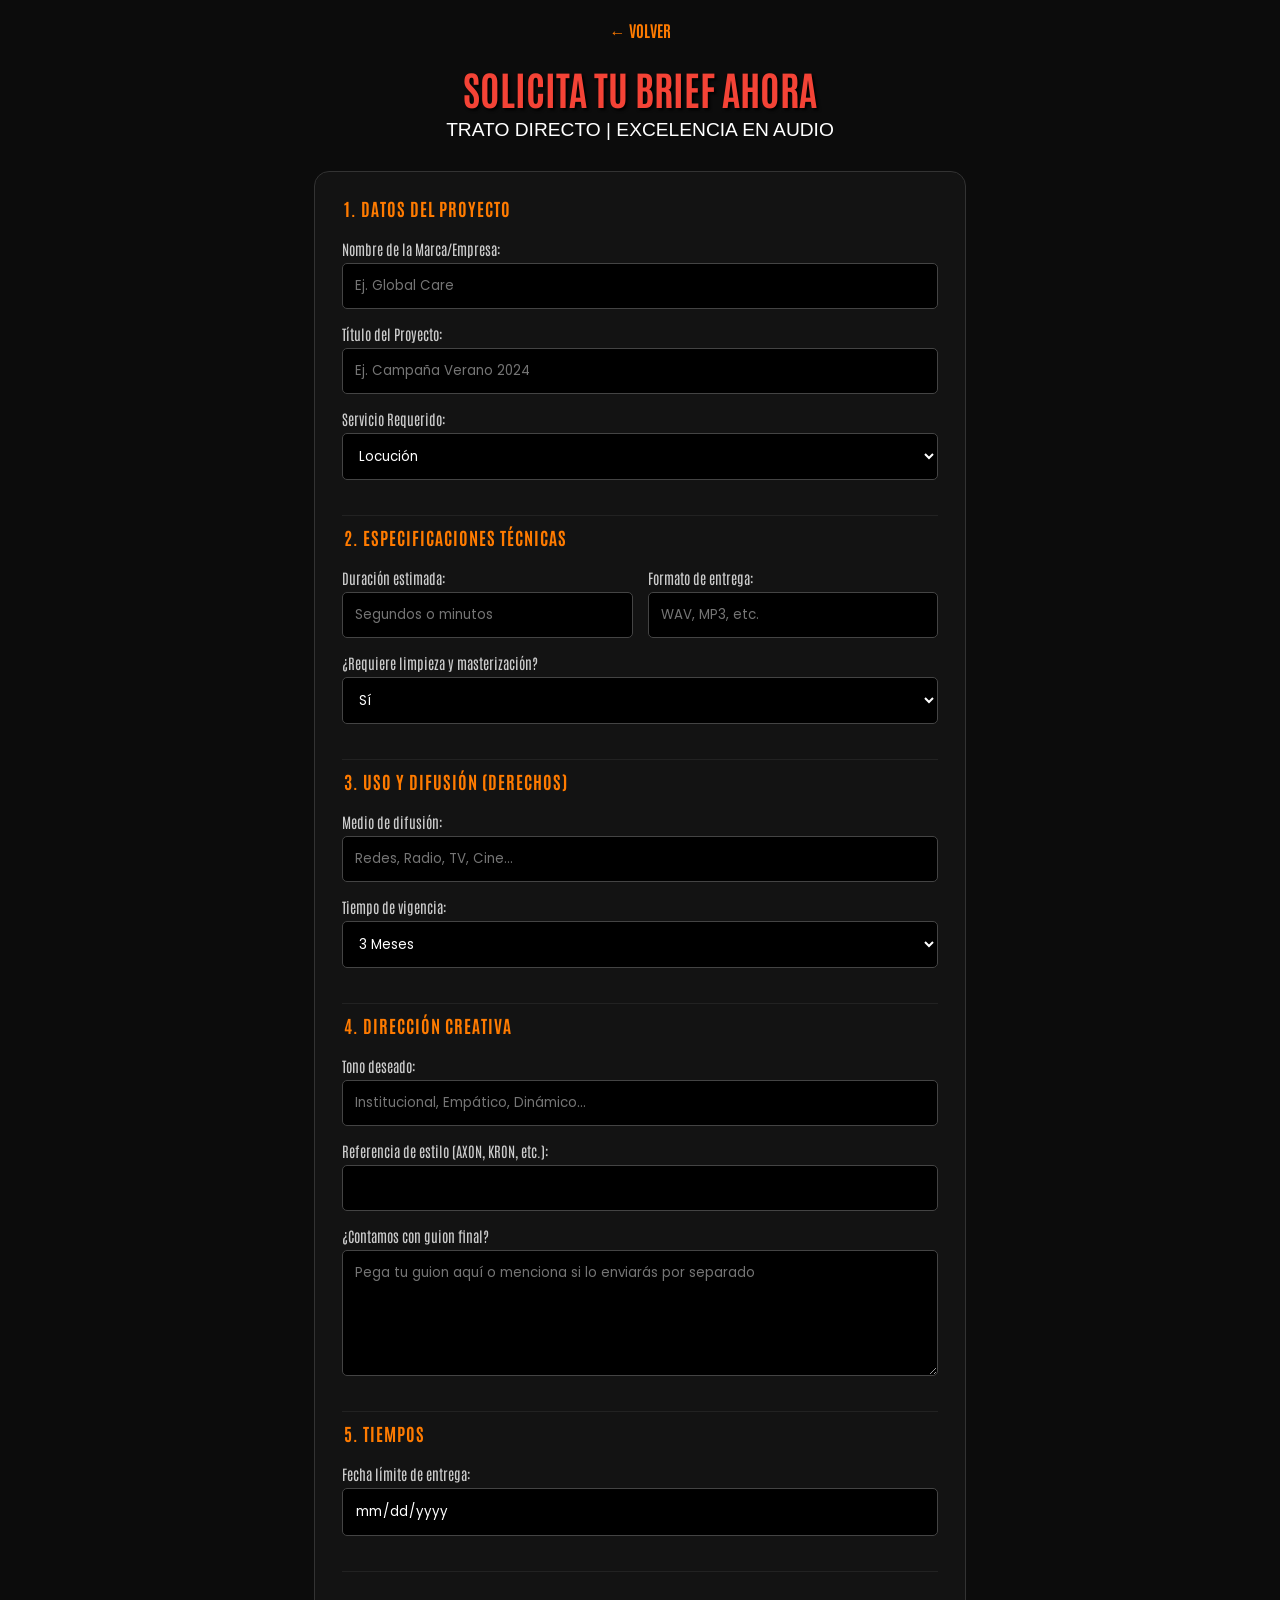
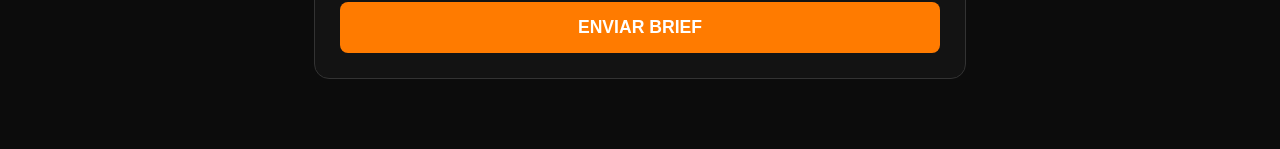
==== subpáginas/brief.html @ 4f43cc1e "Rename brief.HTML to brief.html" ====
<!DOCTYPE html>
<html lang="es">
<head>
    <meta charset="UTF-8">
    <meta name="viewport" content="width=device-width, initial-scale=1.0">
    <title>Solicita tu Brief - El Javo</title>
    <link rel="stylesheet" href="../estilos/style.css">
    <link rel="stylesheet" href="../subpáginas/estilos/brief.css"> </head>
<body>
    <div class="bg-texture"></div>

    <div class="main-container">
        <header class="brief-header">
            <a href="../index.HTML" class="back-btn">← VOLVER</a>
            <h1 class="red-title">SOLICITA TU BRIEF AHORA</h1>
            <p class="white-subtitle">TRATO DIRECTO | EXCELENCIA EN AUDIO</p>
        </header>

        <form action="https://formsubmit.co/TU-CORREO@email.com" method="POST" class="brief-form">
            <fieldset>
                <legend>1. DATOS DEL PROYECTO</legend>
                <div class="input-group">
                    <label>Nombre de la Marca/Empresa:</label>
                    <input type="text" name="empresa" required placeholder="Ej. Global Care">
                </div>
                <div class="input-group">
                    <label>Título del Proyecto:</label>
                    <input type="text" name="titulo" required placeholder="Ej. Campaña Verano 2024">
                </div>
                <div class="input-group">
                    <label>Servicio Requerido:</label>
                    <select name="servicio">
                        <option value="locucion">Locución</option>
                        <option value="doblaje">Doblaje</option>
                        <option value="direccion">Dirección Artística</option>
                        <option value="diseno">Diseño de Audio</option>
                    </select>
                </div>
            </fieldset>

            <fieldset>
                <legend>2. ESPECIFICACIONES TÉCNICAS</legend>
                <div class="grid-inputs">
                    <div class="input-group">
                        <label>Duración estimada:</label>
                        <input type="text" name="duracion" placeholder="Segundos o minutos">
                    </div>
                    <div class="input-group">
                        <label>Formato de entrega:</label>
                        <input type="text" name="formato" placeholder="WAV, MP3, etc.">
                    </div>
                </div>
                <div class="input-group checkbox-group">
                    <label>¿Requiere limpieza y masterización?</label>
                    <select name="masterizacion">
                        <option value="si">Sí</option>
                        <option value="no">No</option>
                    </select>
                </div>
            </fieldset>

            <fieldset>
                <legend>3. USO Y DIFUSIÓN (DERECHOS)</legend>
                <div class="input-group">
                    <label>Medio de difusión:</label>
                    <input type="text" name="medio" placeholder="Redes, Radio, TV, Cine...">
                </div>
                <div class="input-group">
                    <label>Tiempo de vigencia:</label>
                    <select name="vigencia">
                        <option value="3meses">3 Meses</option>
                        <option value="6meses">6 Meses</option>
                        <option value="1ano">1 Año</option>
                        <option value="indefinido">Indefinido</option>
                    </select>
                </div>
            </fieldset>

            <fieldset>
                <legend>4. DIRECCIÓN CREATIVA</legend>
                <div class="input-group">
                    <label>Tono deseado:</label>
                    <input type="text" name="tono" placeholder="Institucional, Empático, Dinámico...">
                </div>
                <div class="input-group">
                    <label>Referencia de estilo (AXON, KRON, etc.):</label>
                    <input type="text" name="referencia">
                </div>
                <div class="input-group">
                    <label>¿Contamos con guion final?</label>
                    <textarea name="guion" placeholder="Pega tu guion aquí o menciona si lo enviarás por separado"></textarea>
                </div>
            </fieldset>

            <fieldset>
                <legend>5. TIEMPOS</legend>
                <div class="input-group">
                    <label>Fecha límite de entrega:</label>
                    <input type="date" name="deadline">
                </div>
            </fieldset>

            <button type="submit" class="submit-btn">ENVIAR BRIEF</button>
        </form>
    </div>
</body>
</html>
---- estilos/style.css ----
@import url('https://fonts.googleapis.com/css2?family=Antonio:wght@300;400;700&display=swap');
@import url('https://fonts.googleapis.com/css2?family=Poppins:wght@300;400;600&display=swap');

/* --- Reset y Fondo --- */
body {
    background-color: #0c0c0c;
    margin: 0;
    overflow-x: hidden;
    color: white;
    font-family: 'Antonio', Gadget, sans-serif;
}

.bg-texture {
    position: fixed;
    top: 0; left: 0; width: 100%; height: 100%;
    background: url('../assets/header/fondo-panal.png') repeat;
    z-index: -1;
    opacity: 0.8;
}

/* --- NUEVA BARRA DE NAVEGACIÓN FIJA --- */
/* Contenedor interno para alinear elementos */
.navbar-fixed {
    position: fixed;
    top: 0;
    left: 0;
    width: 100%;
    height: 80px;
    background: #000000; /* 1. Fondo negro sólido */
    display: flex;
    justify-content: center;
    align-items: center;
    z-index: 9999; /* 2. Un valor muy alto para que NADA la tape */
    border-bottom: 1px solid rgba(129, 71, 255, 0.3);
}

.nav-container {
    width: 90%;
    max-width: 1200px;
    display: flex;
    justify-content: space-between;
    align-items: center;
    position: relative;
    z-index: 10000; /* Asegura que lo de adentro también esté arriba */
}

/* --- MENÚ HAMBURGUESA --- */
.menu-hamburguesa {
    width: 35px;
    height: 25px;
    display: flex;
    flex-direction: column;
    justify-content: space-between;
    cursor: pointer;
    z-index: 1001; /* Por encima del menú */
}

.menu-hamburguesa span {
    width: 100%;
    height: 4px;
    background: #8147ff; /* Morado neón */
    box-shadow: 0 0 10px rgba(129, 71, 255, 0.8);
    border-radius: 2px;
    transition: all 0.3s ease;
}

/* --- LISTA DESPLEGABLE --- */
.nav-menu {
    position: fixed;
    top: 80px;
    right: -100%;
    width: 280px;
    height: calc(100vh - 80px);
    background: rgba(10, 10, 10, 0.98); /* Un poco más oscuro */
    backdrop-filter: blur(15px);
    border-left: 2px solid #8147ff;
    transition: 0.4s cubic-bezier(0.175, 0.885, 0.32, 1.275);
    z-index: 9998; /* Justo debajo de la barra pero arriba del contenido */
}

.nav-menu.active {
    right: 0; /* Se desliza hacia adentro */
}

.nav-menu ul {
    list-style: none;
    padding: 60px 30px; /* Más espacio superior */
    display: flex;
    flex-direction: column;
    gap: 20px; /* Separación uniforme entre links */
}

.nav-menu ul li a {
    color: #fff;
    text-decoration: none;
    font-size: 1.1rem;
    font-weight: 500;
    letter-spacing: 2px;
    text-transform: uppercase;
    transition: all 0.3s ease;
    display: block;
}

/* Efecto al pasar el mouse */
.nav-menu ul li a:hover {
    color: #8147ff;
    padding-left: 10px; /* Pequeño desplazamiento a la derecha */
    text-shadow: 0 0 10px rgba(129, 71, 255, 0.7);
}

/* Estilo especial para WhatsApp */
.nav-whatsapp {
    color: #4dff4d !important;
    border: 1px solid #4dff4d;
    padding: 10px !important;
    text-align: center;
    border-radius: 5px;
    margin-top: 20px;
    box-shadow: inset 0 0 10px rgba(77, 255, 77, 0.2);
}

.nav-whatsapp:hover {
    background: #4dff4d;
    color: #000 !important;
    box-shadow: 0 0 20px rgba(77, 255, 77, 0.6);
}

/* Animación de la hamburguesa (X) */
.menu-hamburguesa.open span:nth-child(1) { transform: translateY(10px) rotate(45deg); }
.menu-hamburguesa.open span:nth-child(2) { opacity: 0; }
.menu-hamburguesa.open span:nth-child(3) { transform: translateY(-11px) rotate(-45deg); }
.nav-menu ul {
    list-style: none;
    padding: 60px 30px; /* Más espacio superior */
    display: flex;
    flex-direction: column;
    gap: 20px; /* Separación uniforme entre links */
}

.nav-menu ul li a {
    color: #fff;
    text-decoration: none;
    font-size: 1.1rem;
    font-weight: 500;
    letter-spacing: 2px;
    text-transform: uppercase;
    transition: all 0.3s ease;
    display: block;
}

/* Efecto al pasar el mouse */
.nav-menu ul li a:hover {
    color: #8147ff;
    padding-left: 10px; /* Pequeño desplazamiento a la derecha */
    text-shadow: 0 0 10px rgba(129, 71, 255, 0.7);
}

/* Estilo especial para WhatsApp */
.nav-whatsapp {
    color: #4dff4d !important;
    border: 1px solid #4dff4d;
    padding: 10px !important;
    text-align: center;
    border-radius: 5px;
    margin-top: 20px;
    box-shadow: inset 0 0 10px rgba(77, 255, 77, 0.2);
}

.nav-whatsapp:hover {
    background: #4dff4d;
    color: #000 !important;
    box-shadow: 0 0 20px rgba(77, 255, 77, 0.6);
}

/* --- ESTILOS DEL BUSCADOR (Integrados) --- */
.search-container { position: relative; width: 280px; }
#searchInput {
    width: 100%; padding: 8px 15px; background: rgba(255,255,255,0.1);
    border: 1px solid #8147ff; border-radius: 20px; color: #fff; outline: none;
}
.search-results-box {
    position: absolute; top: 45px; left: 0; width: 100%;
    background: rgba(0,0,0,0.95); border: 1px solid #8147ff;
    border-radius: 10px; display: none; z-index: 1100;
}
.result-item {
    border-bottom: 1px solid rgba(129, 71, 255, 0.2);
    transition: background 0.3s;
}
.result-item:hover {
    background: rgba(129, 71, 255, 0.1);
}

/* --- CAMBIO DE NOMBRE: Identidad Visual --- */
.hero-identity { 
    display: flex; 
    justify-content: space-between; 
    align-items: center; 
    margin-bottom: 20px;
    margin-top: 100px; /* Espacio para que la barra fija no lo tape */
}

/* Tus estilos originales de profile, logo y mic se mantienen igual, 
   solo asegúrate de que apunten a .hero-identity si es necesario */
.hero-identity .profile-area img { width: 335px; height: auto; }
.hero-identity .logo-area .main-logo { width: 600px; height: auto; }
.hero-identity .mic-area img { width: 240px; height: auto; }

/* --- Resto de tu CSS (Slogans, Grid, Botones 3D, Móvil) se mantiene IGUAL --- */
.main-container {
    max-width: 1400px; /* Más ancho para la disposición central */
    margin: 0 auto;
    padding: 20px;
}

/* --- Hero y Slogans --- */
.hero-identity { display: flex; justify-content: space-between; align-items: center; margin-bottom: 20px; }
.profile-area img { width: 335px; height: auto; }
.logo-area .main-logo { width: 600px; height: auto; }
.mic-area img { width: 240px; height: auto; }

.slogans { text-align: center; margin-bottom: 30px; }
.red-title { color: #f44336; font-size: 2.5rem; text-shadow: 2px 2px 3px black; margin: 0; }
.white-subtitle { font-size: 1.2rem; margin-top: 5px; font-family: Anton, sans-serif; font-weight: normal; }

/* --- Grid Central --- */
.grid-layout {
    display: grid;
    /* Reducimos el centro a 420px y el espacio entre columnas (gap) a 40px */
    grid-template-columns: 330px 420px 300px;
    gap: 100px; 
    justify-content: center;
    align-items: center;
    margin-bottom: 30px;
}

.tv-slider {
    width: 100% ;
    max-width: 420px;
    aspect-ratio: 16 / 9;
    position: relative;
    overflow: hidden; /* Escondemos los videos que no están en vista */
    border-radius: 8px;
    background: #000;
    border: 6px solid #080808;
}

.slides-container {
    display: flex;
    width: 301%; /* 100% por cada video */
    height: 100%;
    transition: transform 0.5s cubic-bezier(0.25, 1, 0.5, 1);
}

.slide {
    width: 33.333% !important; /* Mantenemos el ancho para los 3 videos */
    height: 100% !important;
    justify-content: center;
    align-items: center;
}

.slide video {
    width: 100%;
    height: 100%;
    object-fit: cover; /* Esto hará que llene el espacio sin deformarse */
}

/* Puntitos de navegación */
.slider-dots {
    position: absolute;
    bottom: 40px;
    left: 50%;
    transform: translateX(-50%);
    display: flex;
    gap: 8px;
    z-index: 5;
}

.dot {
    width: 8px;
    height: 8px;
    background: rgba(255,255,255,0.3);
    border-radius: 50%;
    transition: 0.3s;
}

.dot.active {
    background: #00d9ff; /* Cian para combinar con tus botones */
    box-shadow: 0 0 10px #00d9ff;
}


.video-hint {
    position: absolute;
    top: 15px; /* Cambiado de bottom a top */
    left: 50%;
    transform: translateX(-50%);
    background: rgba(0, 0, 0, 0.7);
    padding: 6px 12px;
    border-radius: 4px;
    font-size: 10px;
    white-space: nowrap;
    z-index: 10;
    pointer-events: none; 
    font-family: 'Poppins', sans-serif;
    border: 1px solid rgba(255, 255, 255, 0.1); /* Un borde sutil para que resalte más arriba */
}

/* --- BOTONES INTERACTIVOS 3D --- */
.custom-btn {
    display: flex;
    align-items: center;
    text-decoration: none;
    margin-bottom: 30px; /* Más espacio vertical */
    position: relative;
    filter: drop-shadow(0 4px 8px rgba(0,0,0,0.6));
    transition: all 0.2s;
}

.icon-holder {
    width: 90px;
    height: 90px;
    border-radius: 50%;
    position: relative;
    display: flex;
    justify-content: center;
    align-items: center;
    z-index: 2;

    /* 1. FONDO: Degradado lineal sutil para el metal plano */
    background: linear-gradient(135deg, #a6a6a6 0%, #808080 100%);

    /* 2. EL MARCO (Bisel Exterior): */
    /* Usamos un borde sólido con colores que imitan el ángulo de luz */
    border-top: 4px solid #cecece;   /* Luz superior */
    border-left: 4px solid #b1b1b1;
    border-right: 4px solid #6b6b6b;
    border-bottom: 4px solid #4a4a4a; /* Sombra inferior */
    
    box-sizing: border-box;

    /* 3. LAS SOMBRAS (El efecto cóncavo y el relieve) */
    box-shadow: 
        /* Relieve exterior sobre el fondo negro */
        6px 10px 15px rgba(0, 0, 0, 0.8),
        
        /* HUNDIMIENTO CÓNCAVO (Sombras internas): */
        /* Sombra superior interna para dar profundidad */
        inset 0 12px 12px rgba(0, 0, 0, 0.4),
        /* Luz inferior interna para marcar el borde del "tazón" */
        inset 0 -8px 10px rgba(255, 255, 255, 0.3),
        /* Oscuridad general en el fondo para profundidad total */
        inset 0 0 25px rgba(0, 0, 0, 0.5);

    transition: all 0.3s ease;
}

/* Efecto Hover para resaltar el filo al interactuar */
.custom-btn:hover .icon-holder {
    border-top: 3px solid #fff;
    border-bottom: 3px solid #000;
    box-shadow: 
        8px 12px 20px rgba(0,0,0,0.9),
        inset 0 4px 0 rgba(255,255,255,1),
        inset 0 -4px 0 rgba(0,0,0,0.8),
        inset 0 0 25px rgba(0,0,0,0.6);
    transform: scale(1.05);
}

/* --- Efecto al pasar el mouse (Manteniendo el cóncavo nítido) --- */
.custom-btn:hover .icon-holder {
    box-shadow: 
        5px 8px 15px rgba(0,0,0,0.8), /* Sombra externa más fuerte */
        inset 0 5px 5px rgba(255,255,255,1), /* Bisel superior más brillante y nítido */
        inset 0 -6px 6px rgba(0,0,0,0.7), /* Bisel inferior más oscuro y nítido */
        inset 0 0 20px 4px rgba(0,0,0,0.5); /* Sombra central nítida más fuerte */
    transform: translateY(-2px);
}
/* Estilo para WhatsApp (el logo debe verse normal, no pop-out) */
.icon-holder img { width: 65%; height: auto; transition: transform 0.2s; }

/* 2. EL PERSONAJE QUE SOBRESALE (Pop-Out) */
.icon-holder img.pop-out {
    width: 100%; /* El PNG debe tener el recorte perfecto */
    height: auto;
    position: absolute;
    bottom: -10px; /* Sobresale hacia abajo */
    transform: scale(1.1); /* Ligeramente más grande */
}

/* 3. EL RECTÁNGULO BISelado 3D DEL BOTÓN */
.btn-text {
    margin-left: -40px; /* Superposición */
    padding: 10px 15px 10px 50px; /* Espacio para el texto y no chocar con el círculo */
    height: 50px; /* Más alto y menos largo */
    color: white;
    font-family: 'Poppins', sans-serif; /* Cambia la fuente aquí */
    font-weight: 300; /* Esto le da el aspecto delgado y elegante */
    font-size: 14px;
    letter-spacing: 0.5px;
    border-radius: 3px;
    z-index: 1; /* Debajo del círculo */
    min-width: 100px;
    display: flex; align-items: center;
    
    /* EFECTO 3D BISelado: Sombreado interno y bordes iluminados */
    box-shadow: 
        inset 0 1px 0 rgba(255,255,255,0.4), /* Borde superior iluminado */
        inset 0 -1px 0 rgba(0,0,0,0.4),    /* Borde inferior sombreado */
        inset 0 10px 10px rgba(0,0,0,0.1),  /* Sombra interna superior sutil */
        inset 0 -10px 10px rgba(0,0,0,0.1); /* Sombra interna inferior sutil */
}

/* Colores Específicos con Gradientes y Sombreados de la Imagen */
.purple .btn-text {
    background: linear-gradient(180deg, #8147ff 0%, #6200ea 100%);
    border-bottom: 3px solid #310075;
}
.orange .btn-text {
    background: linear-gradient(180deg, #ffab40 0%, #ff6d00 100%);
    border-bottom: 3px solid #b34d00;
    color: #ffffff;
}
/* --- Ajuste Especial para Botón de Brief --- */
.btn-brief .btn-text {
    min-width: 120px;      /* Lo hacemos notablemente más corto */
    height: 60px;          /* Aumentamos un poco el alto para las 2 líneas */
    line-height: 1.1;      /* Reduce el espacio entre las dos líneas de texto */
    padding-left: 45px;    /* Espacio para que no choque con el círculo */
    display: flex;
    flex-direction: column; 
    justify-content: center; /* Centra el texto verticalmente */
    font-size: 13px;       /* Reducimos un punto la letra para que quepa bien */
    text-align: left;
}

/* Si usas Poppins, esto asegura que el salto de línea se respete */
.btn-brief br {
    display: block;
    content: "";
    margin-top: 2px;
}

.whatsapp .btn-text {
    background: linear-gradient(180deg, #69f0ae 0%, #00c853 100%);
    border-bottom: 3px solid #00662a;
    color: #ffffff;
}
.red .btn-text {
    background: linear-gradient(180deg, #ff5252 0%, #d50000 100%);
    border-bottom: 3px solid #7a0000;
}

/* Animaciones */
.custom-btn:hover { filter: drop-shadow(0 0 15px rgba(255,255,255,0.2)); }
.custom-btn:hover .icon-holder img.pop-out { transform: scale(1.15) translateY(-3px); }

/* Clase de JavaScript para hundido */
.custom-btn.is-active { transform: translateY(2px) scale(0.98); }

/* --- Ajuste Individual para Demo Director --- */
.btn-locutor {
    margin-left: 90px; /* Aumenta este número (ej. 60px, 80px) para acercarlo más al centro */
    transition: 0.3s ease; /* Para que el movimiento se vea suave si haces cambios */
}

/* Contenedor del Modal */
.modal-container {
    display: none;
    position: fixed;
    top: 50%;
    left: 50%;
    transform: translate(-50%, -50%);
    background: rgba(15, 15, 15, 0.98);
    border: 2px solid #00f2ff;
    border-radius: 20px;
    width: 90%;
    max-width: 400px;
    z-index: 2000;
    box-shadow: 0 0 40px rgba(0, 242, 255, 0.5);
    padding: 30px;
    text-align: center;
}

.modal-title {
    color: #00f2ff;
    font-family: 'Antonio', sans-serif;
    font-size: 1.5rem;
    margin-bottom: 25px;
    letter-spacing: 2px;
}

.modal-list {
    display: flex;
    flex-direction: column;
    gap: 10px;
}

/* Estilo de los items (La "Cápsula") */
.modal-item {
    color: #ffffff;
    text-decoration: none;
    font-family: 'Poppins', sans-serif;
    font-size: 0.95rem;
    padding: 12px 20px;
    border-radius: 10px;
    border: 1px solid rgba(255, 255, 255, 0.1);
    background: rgba(255, 255, 255, 0.03);
    transition: all 0.3s ease;
    display: flex;
    align-items: center;
    justify-content: center;
    gap: 15px; /* Espacio entre icono y texto */
}

/* El icono tiene un color cian tenue por defecto */
.modal-item i {
    color: #00f2ff;
    font-size: 1.1rem;
    width: 20px;
}

/* EFECTO HOVER (Lo que pediste) */
.modal-item:hover {
    background: rgba(0, 242, 255, 0.1);
    border-color: #00f2ff;
    box-shadow: 0 0 15px rgba(0, 242, 255, 0.3);
    transform: scale(1.02);
    color: #00f2ff;
}

/* Resaltado especial para el correo (opcional, como en tu imagen) */
.item-highlight {
    background: rgba(255, 255, 255, 0.08);
    border: 1px solid rgba(255, 255, 255, 0.2);
}

.btn-close-modal {
    margin-top: 25px;
    background: #ff0000;
    color: white;
    border: none;
    padding: 10px 40px;
    border-radius: 8px;
    cursor: pointer;
    font-family: 'Antonio', sans-serif;
    font-weight: bold;
    transition: background 0.3s;
}

.btn-close-modal:hover {
    background: #cc0000;
}

/* --- SECCIÓN DE MARCAS TOTALMENTE INDEPENDIENTE --- */
.brand-section {
    width: 100vw;               /* Ocupa el 100% del ancho de la pantalla */
    position: relative;
    left: 50%;
    right: 50%;
    margin-left: -50vw;         /* Centrado absoluto respecto a la ventana */
    margin-right: -50vw;
    padding: 30px 0;            /* Más espacio para que no choque con lo de arriba */
    background: rgba(10, 10, 10, 0.8); /* Fondo independiente */
    border-top: 1px solid rgba(129, 71, 255, 0.2);
    border-bottom: 1px solid rgba(129, 71, 255, 0.2);
    overflow: hidden;           /* Crucial para que el slider no cree scroll horizontal */
}

.section-title {
    text-align: center;
    color: #fff;
    font-size: 14px;
    letter-spacing: 3px;
    margin-bottom: 40px;
    opacity: 0.6;
    font-family: 'Poppins', sans-serif;
}

/* El contenedor del carrusel */
.slider {
    width: 100%;
    height: 100px;
    display: flex;
    align-items: center;
}

/* La pista que se mueve (AJUSTE DE ANCHO) */
.slide-track {
    display: flex;
    /* 200px por cada logo. Tienes 16 logos en el HTML: 200 * 16 = 3200px */
    width: calc(55px * 16); 
    animation: scrollLogos 40s linear infinite;
}

.slide {
    width: 200px; /* Ancho fijo por logo */
    flex-shrink: 0;
    display: flex;
    justify-content: center;
    align-items: center;
}

.slide img {
    height: 100px; /* Altura uniforme para todos los logos */
    width: auto;
    filter: grayscale(1) brightness(2);
    opacity: 0.5;
    transition: 0.4s ease;
}

.slide img:hover {
    filter: grayscale(0) brightness(1);
    opacity: 1;
    transform: scale(1.1);
}

/* Animación corregida para 16 logos (se resetea a la mitad: 8 logos) */
@keyframes scrollLogos {
    0% { transform: translateX(0); }
    100% { transform: translateX(calc(-200px * 8)); } 
}

/* --- Footer --- */
.section-row { display: flex; justify-content: center; gap: 135px; margin-top: 40px; margin-bottom: 30px; }

/* --- Navegación Secundaria --- */
.secondary-nav {
    background: rgba(20, 20, 20, 0.8);
    padding: 15px 0;
    border-top: 1px solid #333;
    text-align: center;
}

.secondary-nav .nav-links a {
    color: #888;
    text-decoration: none;
    margin: 0 20px;
    font-size: 14px;
    font-family: 'Poppins', sans-serif;
    transition: 0.3s;
}

.secondary-nav .nav-links a:hover {
    color: #fff;
}

/* --- Footer Principal (Datos y Redes) --- */
.main-footer {
    background: #111;
    padding: 40px 0;
    color: #aaa;
    font-family: 'Poppins', sans-serif;
    border-top: 2px solid #222;
}

.footer-content {
    max-width: 1000px;
    margin: 0 auto;
    display: flex;
    flex-direction: column;
    align-items: center;
    gap: 30px;
}

/* Iconos de Redes Sociales Biselados */
.footer-socials {
    display: flex;
    gap: 15px;
}

.social-icon {
    width: 45px;
    height: 45px;
    background: #333;
    border-radius: 50%;
    display: flex;
    justify-content: center;
    align-items: center;
    color: #fff;
    text-decoration: none;
    font-weight: bold;
    font-size: 12px;
    /* Efecto Biselado similar a tus botones */
    border-top: 2px solid #555;
    border-bottom: 2px solid #000;
    box-shadow: 2px 4px 10px rgba(0,0,0,0.5);
    transition: 0.3s;
}

.social-icon:hover {
    transform: translateY(-3px);
    background: #444;
    color: #ffaa00; /* Color de realce (Naranja como tu botón de Brief) */
}

.footer-info {
    text-align: center;
    line-height: 1.6;
}

.footer-info p {
    margin: 5px 0;
    font-size: 13px;
}

/* --- CONFIGURACIÓN PARA MÓVIL (Basado en tu imagen de referencia) --- */
/* ==========================================================================
   2. CONFIGURACIÓN PARA MÓVIL (Blindada)
   ========================================================================== */
/* --- CONFIGURACIÓN PARA MÓVIL (Basado en tu imagen de referencia) --- */

    /* --- OPTIMIZACIÓN DE NAVEGACIÓN DENTRO DEL MEDIA QUERY --- */
@media (max-width: 768px) {

    /* 1. Ajuste de la Barra Fija */
    .navbar-fixed {
        height: 70px; /* Un poco más delgada en móvil */
        background: rgba(0, 0, 0, 0.95);
        backdrop-filter: blur(8px);
        border-bottom: 2px solid #8147ff;
        box-shadow: 0 4px 15px rgba(0, 0, 0, 0.5);
    }

    .nav-container {
        width: 95%; /* Más espacio lateral */
        padding: 0 10px;
    }

    /* 2. Buscador Optimizado para Pulgares */
    .search-container {
        width: 65%; /* Más ancho para facilitar el clic */
    }

    #searchInput {
        height: 40px;
        font-size: 14px;
        background: rgba(255, 255, 255, 0.05);
        border: 1px solid rgba(129, 71, 255, 0.5);
        border-radius: 12px; /* Menos redondeado, más moderno */
    }

    #searchInput:focus {
        border-color: #00d9ff; /* Cambia a azul neón como tus botones */
        box-shadow: 0 0 12px rgba(0, 217, 255, 0.4);
    }

    /* 3. Menú Hamburguesa más visible */
    .menu-hamburguesa {
        width: 30px;
        height: 22px;
    }

    .menu-hamburguesa span {
        height: 3px;
        background: #00d9ff; /* Azul neón para hacer juego con los botones móviles */
    }

    /* 4. Menú Lateral (Drawer) */
    .nav-menu {
        top: 70px;
        width: 80%; /* No ocupa todo el ancho, se ve más elegante */
        height: calc(100vh - 70px);
        background: linear-gradient(180deg, #000 0%, #0c0c0c 100%);
        border-left: 3px solid #00d9ff;
    }

    .nav-menu ul {
        padding: 40px 25px;
        gap: 15px;
    }

    .nav-menu ul li a {
        font-size: 1rem;
        padding: 12px 0;
        border-bottom: 1px solid rgba(255,255,255,0.05);
    }

    /* 5. Resultados de búsqueda en móvil */
    .search-results-box {
        position: fixed; /* Ocupa la pantalla para evitar scroll molesto */
        top: 75px;
        left: 5%;
        width: 90%;
        max-height: 60vh;
        overflow-y: auto;
        border-radius: 15px;
        box-shadow: 0 10px 30px rgba(0,0,0,0.8);
    }

    /* 6. Compensación de espacio */
    /* Como la barra es fixed, empujamos el contenido hacia abajo */
    .main-container {
        padding-top: 85px !important; /* Evita que la barra tape los slogans */
    }
    
    /* 1. Fondo y Contenedor General */
    body {
        background-color: #0c0c0c; /* Fondo oscuro profundo */
        background-image: radial-gradient(circle, #1a1a1a 1px, transparent 1px);
        background-size: 20px 20px; /* Textura de puntos sutil */
    }

    .main-container {
        padding: 30px;
        display: flex;
        flex-direction: column;
        align-items: center;
    }

    /* 2. Reordenar Header y Slogans (Los slogans van arriba) */
    .slogans {
        order: -3;
        text-align: center;
        margin-bottom: 20px;
    }

    .red-title {
        color: #ff3a1a;
        font-size: 25px;
        font-weight: 800;
        margin-bottom: 5px;
        text-transform: uppercase;
    }

    .white-subtitle {
        color: #ffffff;
        font-size: 10.6px;
        letter-spacing: 1px;
    }

    /* 3. Hero Adaptado (Javo a la izquierda, Texto a la derecha) */
    .hero-identity {
    order: -2;
    display: grid;
    /* 100px para la foto, el resto para el logo */
    grid-template-columns: 150px 50fr; 
    gap: 10px;
    align-items: center;
    width: 100%;
    /* Quitamos el max-width de 100px que causaba el amontonamiento */
    max-width: 400px; 
    margin: -20px auto 10px auto; /* El -20px lo sube hacia los slogans */
}

    .profile-area img {
        width: 100%; /* Ajusta tu imagen de logo aquí */
        height: auto;
        max-width: 200px;
    }

    /* El logo-area ahora se comporta como el texto "Javier Rivero EL JAVO" */
    .logo-area {
        text-align: left;
    display: flex;
    align-items: center;
    }

    .main-logo {
        width: 100%; /* Ajusta tu imagen de logo aquí */
        height: auto;
        max-width: 230px;
    }

    /* Micrófono centrado abajo del nombre */
.mic-area {
    grid-column: span 2; /* Se ajusta al ancho de las 2 columnas del header */
    text-align: center;
    margin-top: -20px;   /* AJUSTA ESTE VALOR: Mientras más negativo, más sube */
    margin-bottom: 10px; 
    z-index: 10;         /* Asegura que el mic quede por encima si se traslapa */
}

.mic-img {
    width: 190px !important;
    height: auto !important;
    display: inline-block; /* Evita espacios extra debajo de la imagen */
}

    /* 4. Ocultar el Video */
    .video-wrapper, .tv-box {
        display: none !important;
    }
    /* Grid de botones en 2 columnas */
    .grid-layout, .section-row {
        display: grid !important;
        grid-template-columns: 1fr 1fr !important;
        gap: 15px !important;
        width: 100% !important;
        margin: 0 !important;
        padding: 10px 0 !important;
        order: -1 !important;
    }

    .column { display: contents !important; }

    /* Transformación a Botones Neón Negros */
    .custom-btn {
        height: 55px !important;
        background: #000 !important; /* Relleno Negro */
        border-radius: 8px !important;
        margin: 0 !important;
        justify-content: center !important;
        filter: none !important;
    }

    .icon-holder { display: none !important; } /* Ocultar círculos en móvil */

    .btn-text {
        margin: 0 !important;
        padding: 0 5px !important;
        background: none !important;
        box-shadow: none !important;
        border: none !important;
        height: 100% !important;
        width: 100% !important;
        justify-content: center !important;
        font-size: 12px !important;
        font-weight: 700 !important;
        text-transform: uppercase;
    }

    /* Colores de bordes (Neon) */
    .purple, .red { border: 2px solid #00d9ff !important; box-shadow: 0 0 10px rgba(0, 217, 255, 0.3) !important; }
    .servicios-btn, .contacto-btn { border: 2px solid #ff7b00 !important; box-shadow: 0 0 10px rgba(255, 123, 0, 0.3) !important; }

    /* Reordenar: WhatsApp y Brief al principio */
    .whatsapp { 
        order: -3 !important; 
        background: #00bb2d !important; 
        border: none !important; 
        grid-column: 1 / 2;
    }
    .btn-brief { 
        order: -2 !important; 
        background: #ff8c00 !important; 
        border: none !important;
        grid-column: 2 / 3;
    }

/* EFECTO DE ILUMINACIÓN (Hover simulado para móvil) */
    /* En móvil, esto se activa brevemente al tocar */
    .custom-btn:active, .custom-btn:hover {
        filter: brightness(1.2) !important;
        transition: filter 0.1s ease;
    }

    /* EFECTO DE HUNDIMIENTO (La clase que activa el JS) */
    .custom-btn.is-active {
        transform: scale(0.95) translateY(2px) !important;
        filter: brightness(0.9) !important;
        box-shadow: inset 0 4px 10px rgba(0,0,0,0.5) !important;
        transition: transform 0.05s ease;
    }

    /* Brillo extra específico para los bordes Neón al tocar */
    .purple.is-active { box-shadow: 0 0 20px rgba(0, 217, 255, 0.6) !important; }
    .btn-locutor.is-active, .servicios-btn.is-active { 
        box-shadow: 0 0 20px rgba(255, 123, 0, 0.6) !important; 
    }

}
---- subpáginas/estilos/brief.css ----
/* brief.css */
.brief-header {
    text-align: center;
    margin-bottom: 30px;
}

.back-btn {
    display: inline-block;
    color: #ff7b00;
    text-decoration: none;
    font-weight: bold;
    margin-bottom: 20px;
}

.brief-form {
    background: rgba(20, 20, 20, 0.9);
    padding: 25px;
    border-radius: 15px;
    border: 1px solid #333;
    max-width: 600px;
    margin: 0 auto 50px;
}

fieldset {
    border: none;
    border-bottom: 1px solid #222;
    padding: 20px 0;
    margin-bottom: 10px;
}

legend {
    color: #ff7b00;
    font-weight: bold;
    font-size: 1.1rem;
    letter-spacing: 1px;
}

.input-group {
    margin-bottom: 15px;
    display: flex;
    flex-direction: column;
}

label {
    font-size: 0.9rem;
    margin-bottom: 5px;
    color: #ccc;
}

input, select, textarea {
    background: #000;
    border: 1px solid #444;
    padding: 12px;
    color: #fff;
    border-radius: 5px;
    font-family: 'Poppins', sans-serif;
}

input:focus, textarea:focus {
    border-color: #00d9ff;
    outline: none;
    box-shadow: 0 0 10px rgba(0, 217, 255, 0.2);
}

textarea {
    height: 100px;
    resize: vertical;
}

.submit-btn {
    width: 100%;
    background: #ff7b00;
    color: #fff;
    border: none;
    padding: 15px;
    font-weight: bold;
    font-size: 1.1rem;
    border-radius: 8px;
    cursor: pointer;
    margin-top: 20px;
    transition: 0.3s;
}

.submit-btn:hover {
    background: #ff9d00;
    box-shadow: 0 0 20px rgba(255, 123, 0, 0.4);
}

/* Responsivo para el grid de entradas */
@media (min-width: 600px) {
    .grid-inputs {
        display: grid;
        grid-template-columns: 1fr 1fr;
        gap: 15px;
    }
}
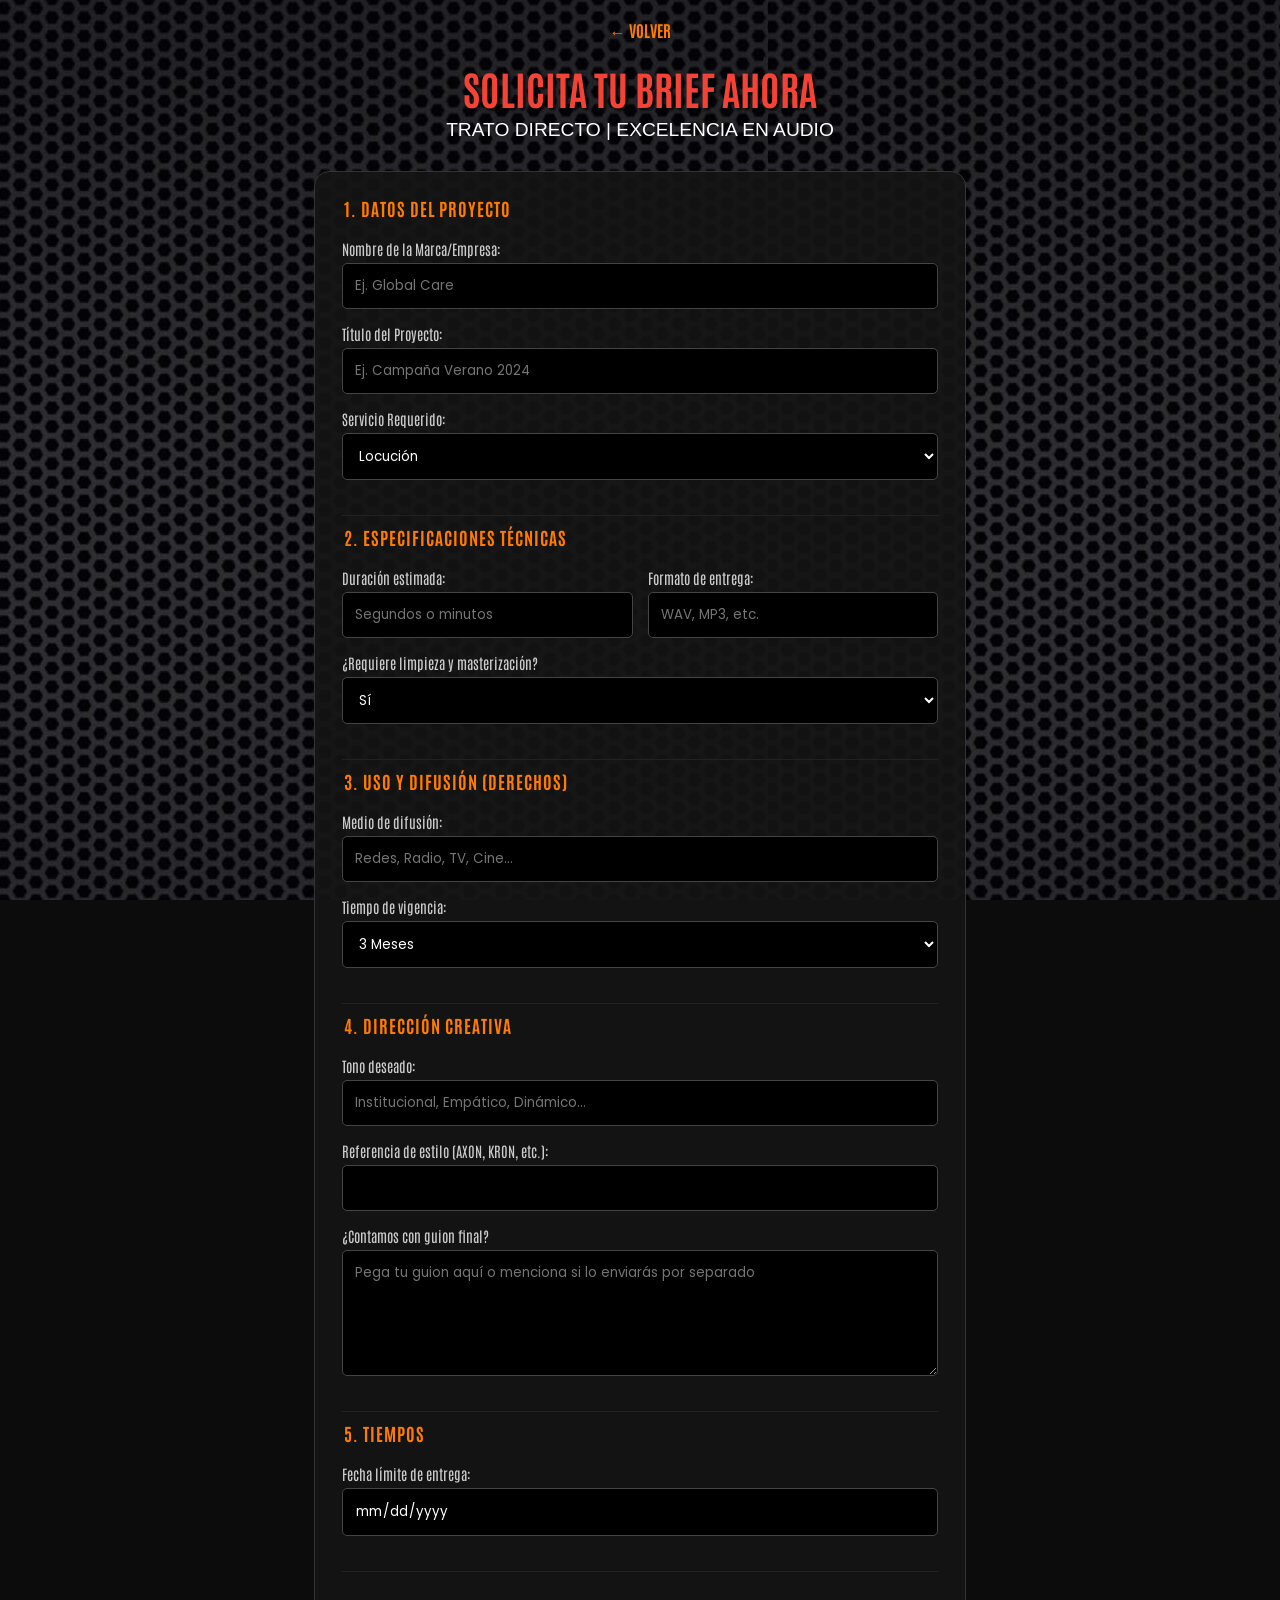
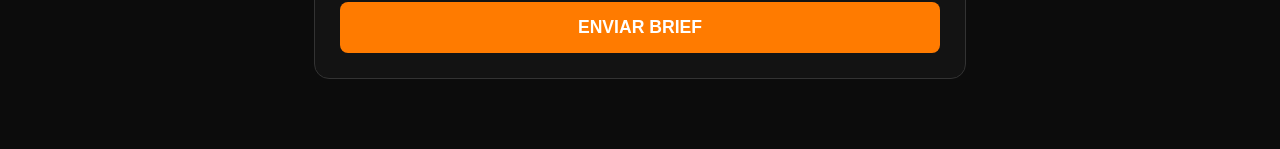
==== commit a703707c: "Update brief.html" ====
--- a/subpáginas/brief.html
+++ b/subpáginas/brief.html
@@ -11,7 +11,7 @@
 
     <div class="main-container">
         <header class="brief-header">
-            <a href="../index.HTML" class="back-btn">← VOLVER</a>
+            <a href="../index.html" class="back-btn">← VOLVER</a>
             <h1 class="red-title">SOLICITA TU BRIEF AHORA</h1>
             <p class="white-subtitle">TRATO DIRECTO | EXCELENCIA EN AUDIO</p>
         </header>
